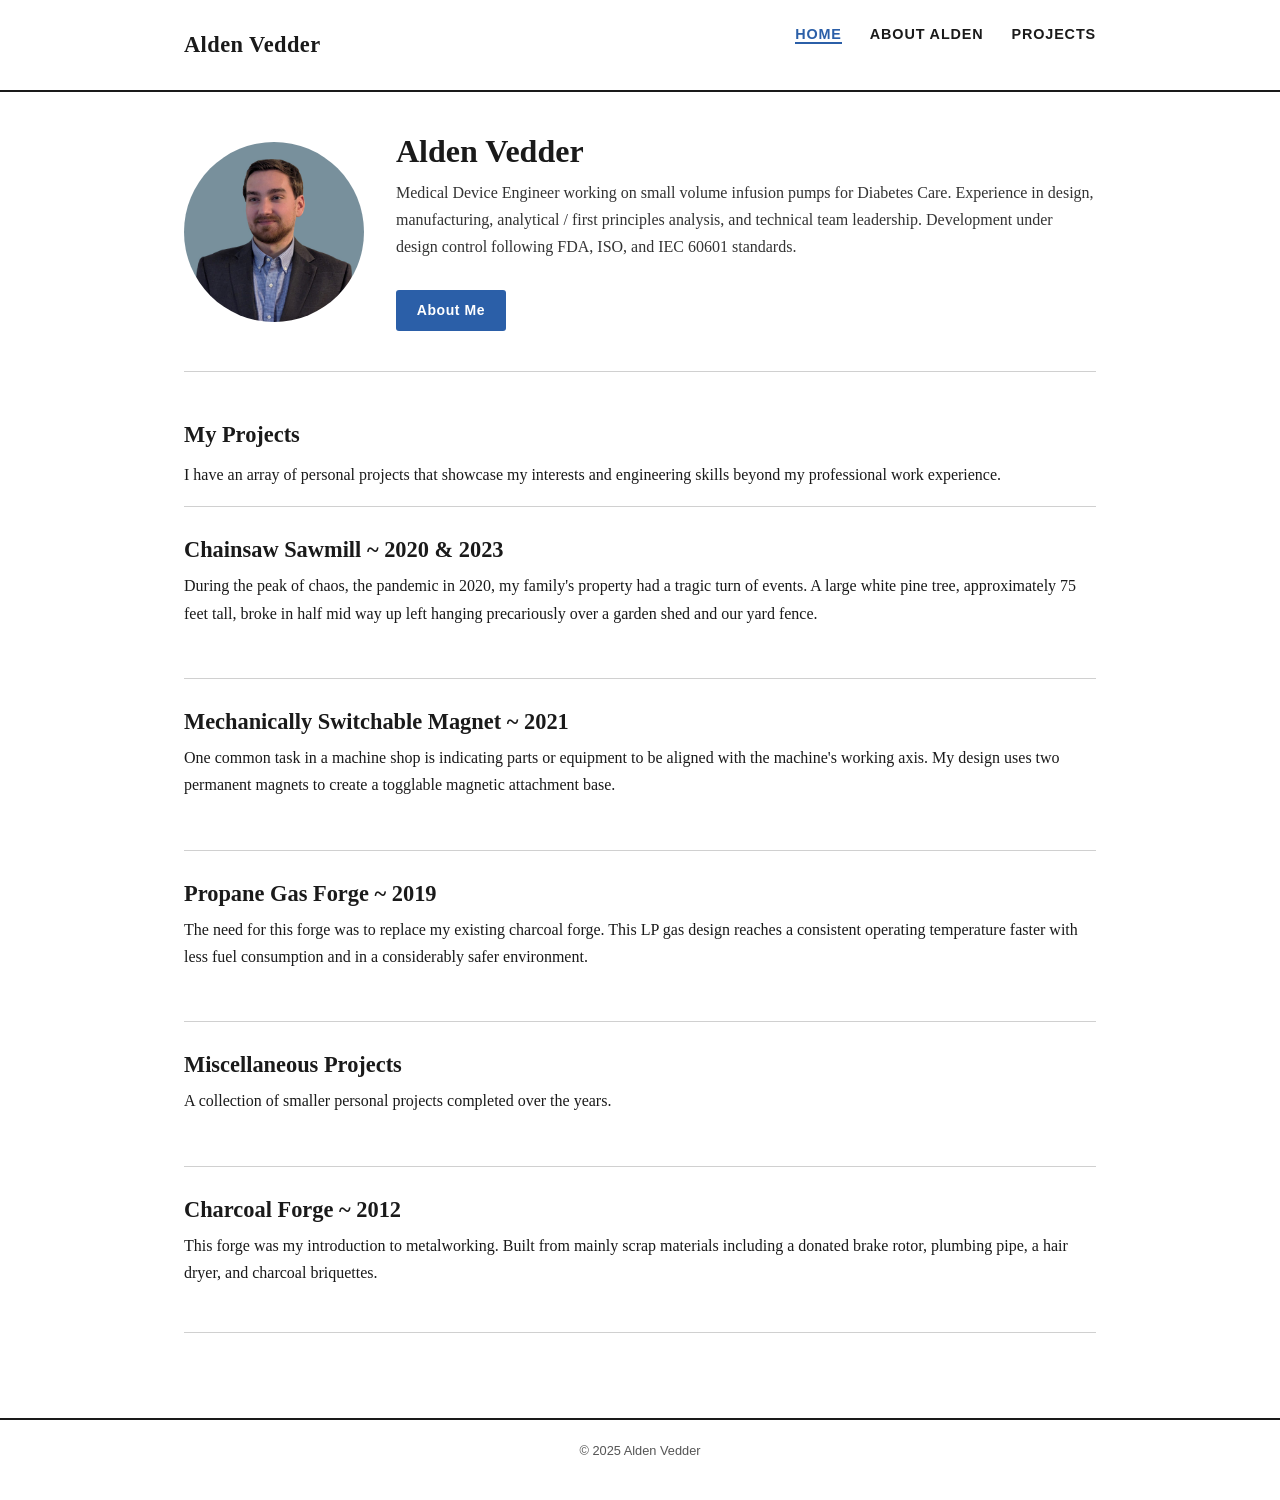
==== alden/index.html @ 625b511c "Added first pass of Alden's static webiste" ====
<!DOCTYPE html>
<html lang="en">
<head>
  <meta charset="UTF-8">
  <meta name="viewport" content="width=device-width, initial-scale=1">
  <title>Alden Vedder</title>
  <link rel="stylesheet" href="style.css">
</head>
<body>

  <header class="site-header">
    <div class="site-wrapper">
      <div class="site-title"><a href="index.html">Alden Vedder</a></div>
      <nav>
        <ul>
          <li><a href="index.html" class="active">Home</a></li>
          <li><a href="about.html">About Alden</a></li>
          <li><a href="projects.html">Projects</a></li>
        </ul>
      </nav>
    </div>
  </header>

  <main>
    <div class="site-wrapper">

      <!-- Hero: photo left, intro text right -->
      <section class="hero">
        <img src="images/about-headshot.jpg" alt="Alden Vedder headshot">
        <div class="hero-text">
          <h1>Alden Vedder</h1>
          <p>
            Medical Device Engineer working on small volume infusion pumps for
            Diabetes Care. Experience in design, manufacturing, analytical /
            first principles analysis, and technical team leadership.
            Development under design control following FDA, ISO, and
            IEC&nbsp;60601 standards.
          </p>
          <a href="about.html" class="btn">About Me</a>
        </div>
      </section>

      <!-- Projects section -->
      <h2>My Projects</h2>
      <p>I have an array of personal projects that showcase my interests and engineering skills beyond my professional work experience.</p>

      <ul class="project-list">

        <li class="project-card">
          <h2><a href="projects/chainsaw-sawmill.html">Chainsaw Sawmill ~ 2020 &amp; 2023</a></h2>
          <p>
            During the peak of chaos, the pandemic in 2020, my family's property
            had a tragic turn of events. A large white pine tree, approximately
            75 feet tall, broke in half mid way up left hanging precariously over
            a garden shed and our yard fence.
          </p>
        </li>

        <li class="project-card">
          <h2><a href="projects/switchable-magnet.html">Mechanically Switchable Magnet ~ 2021</a></h2>
          <p>
            One common task in a machine shop is indicating parts or equipment to
            be aligned with the machine's working axis. My design uses two
            permanent magnets to create a togglable magnetic attachment base.
          </p>
        </li>

        <li class="project-card">
          <h2><a href="projects/propane-forge.html">Propane Gas Forge ~ 2019</a></h2>
          <p>
            The need for this forge was to replace my existing charcoal forge.
            This LP gas design reaches a consistent operating temperature faster
            with less fuel consumption and in a considerably safer environment.
          </p>
        </li>

        <li class="project-card">
          <h2><a href="projects/misc-projects.html">Miscellaneous Projects</a></h2>
          <p>A collection of smaller personal projects completed over the years.</p>
        </li>

        <li class="project-card">
          <h2><a href="projects/charcoal-forge.html">Charcoal Forge ~ 2012</a></h2>
          <p>
            This forge was my introduction to metalworking. Built from mainly
            scrap materials including a donated brake rotor, plumbing pipe,
            a hair dryer, and charcoal briquettes.
          </p>
        </li>

      </ul>

    </div>
  </main>

  <footer class="site-footer">
    <div class="site-wrapper">
      <p>&copy; 2025 Alden Vedder</p>
    </div>
  </footer>

</body>
</html>
---- alden/style.css ----
/* ============================================================
   aldenvedder.com — Static Site Stylesheet
   Clean, maintainable CSS. Edit freely.
   ============================================================ */


/* ------------------------------------------------------------
   1. RESET & BASE
   ------------------------------------------------------------ */

*, *::before, *::after {
  box-sizing: border-box;
  margin: 0;
  padding: 0;
}

html {
  font-size: 16px;
}

body {
  font-family: Georgia, 'Times New Roman', serif;
  font-size: 1rem;
  line-height: 1.7;
  color: #1a1a1a;
  background: #ffffff;
}

img {
  display: block;
  max-width: 100%;
  height: auto;
}

a {
  color: #2b5fa8;
  text-decoration: none;
}

a:hover {
  text-decoration: underline;
}


/* ------------------------------------------------------------
   2. LAYOUT — PAGE WRAPPER
   ------------------------------------------------------------ */

.site-wrapper {
  max-width: 960px;
  margin: 0 auto;
  padding: 0 1.5rem;
}


/* ------------------------------------------------------------
   3. HEADER & NAVIGATION
   ------------------------------------------------------------ */

.site-header {
  border-bottom: 2px solid #1a1a1a;
  padding: 1.25rem 0;
  margin-bottom: 2.5rem;
}

.site-header .site-wrapper {
  display: flex;
  align-items: center;
  justify-content: space-between;
  flex-wrap: wrap;
  gap: 0.75rem;
}

.site-title {
  font-size: 1.4rem;
  font-weight: bold;
  letter-spacing: 0.02em;
  color: #1a1a1a;
}

.site-title a {
  color: inherit;
}

.site-title a:hover {
  text-decoration: none;
  color: #2b5fa8;
}

nav ul {
  list-style: none;
  display: flex;
  gap: 1.75rem;
  flex-wrap: wrap;
}

nav a {
  font-family: Arial, Helvetica, sans-serif;
  font-size: 0.9rem;
  font-weight: bold;
  text-transform: uppercase;
  letter-spacing: 0.06em;
  color: #1a1a1a;
}

nav a:hover {
  color: #2b5fa8;
  text-decoration: none;
}

nav a.active {
  color: #2b5fa8;
  border-bottom: 2px solid #2b5fa8;
}


/* ------------------------------------------------------------
   4. MAIN CONTENT AREA
   ------------------------------------------------------------ */

main {
  padding-bottom: 3rem;
}


/* ------------------------------------------------------------
   5. ONE-COLUMN LAYOUT
   ------------------------------------------------------------ */

.layout-one-col {
  max-width: 720px;
}


/* ------------------------------------------------------------
   6. TWO-COLUMN LAYOUT
   ------------------------------------------------------------ */

.layout-two-col {
  display: grid;
  grid-template-columns: 1fr 1fr;
  gap: 2.5rem;
  align-items: start;
}

/* Stack to one column on narrow screens */
@media (max-width: 768px) {
  .layout-two-col {
    grid-template-columns: 1fr;
    gap: 1.5rem;
  }
}


/* ------------------------------------------------------------
   7. TYPOGRAPHY
   ------------------------------------------------------------ */

h1 {
  font-size: 2rem;
  line-height: 1.2;
  margin-bottom: 1.25rem;
}

h2 {
  font-size: 1.4rem;
  line-height: 1.3;
  margin-top: 2rem;
  margin-bottom: 0.75rem;
}

h3 {
  font-size: 1.15rem;
  line-height: 1.4;
  margin-top: 1.5rem;
  margin-bottom: 0.5rem;
}

p {
  margin-bottom: 1.1rem;
}

ul, ol {
  margin-left: 1.5rem;
  margin-bottom: 1.1rem;
}

li {
  margin-bottom: 0.35rem;
}

hr {
  border: none;
  border-top: 1px solid #d0d0d0;
  margin: 2rem 0;
}


/* ------------------------------------------------------------
   8. HERO / INTRO SECTION (home page)
   ------------------------------------------------------------ */

.hero {
  display: grid;
  grid-template-columns: auto 1fr;
  gap: 2rem;
  align-items: center;
  margin-bottom: 3rem;
  padding-bottom: 2.5rem;
  border-bottom: 1px solid #d0d0d0;
}

.hero img {
  width: 180px;
  height: 180px;
  object-fit: cover;
  border-radius: 50%;
}

.hero-text h1 {
  margin-bottom: 0.5rem;
}

.hero-text p {
  font-size: 1rem;
  color: #333;
}

@media (max-width: 768px) {
  .hero {
    grid-template-columns: 1fr;
    text-align: center;
  }

  .hero img {
    margin: 0 auto;
  }
}


/* ------------------------------------------------------------
   9. BUTTONS / CALLS TO ACTION
   ------------------------------------------------------------ */

.btn {
  display: inline-block;
  padding: 0.55rem 1.3rem;
  background: #2b5fa8;
  color: #ffffff;
  font-family: Arial, Helvetica, sans-serif;
  font-size: 0.875rem;
  font-weight: bold;
  letter-spacing: 0.04em;
  border-radius: 3px;
  margin-top: 0.75rem;
}

.btn:hover {
  background: #1d4580;
  text-decoration: none;
}


/* ------------------------------------------------------------
   10. PROJECT CARDS (projects listing page)
   ------------------------------------------------------------ */

.project-list {
  list-style: none;
  margin: 0;
  padding: 0;
}

.project-card {
  border-top: 1px solid #d0d0d0;
  padding: 1.75rem 0;
}

.project-card:last-child {
  border-bottom: 1px solid #d0d0d0;
}

.project-card h2 {
  margin-top: 0;
  margin-bottom: 0.5rem;
}

.project-card h2 a {
  color: #1a1a1a;
}

.project-card h2 a:hover {
  color: #2b5fa8;
  text-decoration: none;
}


/* ------------------------------------------------------------
   11. PROJECT DETAIL — IMAGES
   ------------------------------------------------------------ */

.project-image {
  margin: 1.5rem 0;
}

.project-image img {
  width: 100%;
}

.project-image figcaption {
  font-size: 0.85rem;
  color: #555;
  margin-top: 0.4rem;
  font-style: italic;
}

/* Gallery: side-by-side images that stack on mobile */
.image-gallery {
  display: grid;
  grid-template-columns: repeat(auto-fill, minmax(260px, 1fr));
  gap: 1rem;
  margin: 1.5rem 0;
}

.image-gallery img {
  width: 100%;
  height: auto;
}


/* ------------------------------------------------------------
   12. POST NAVIGATION (prev / next)
   ------------------------------------------------------------ */

.post-nav {
  display: flex;
  justify-content: space-between;
  flex-wrap: wrap;
  gap: 1rem;
  border-top: 1px solid #d0d0d0;
  margin-top: 2.5rem;
  padding-top: 1.25rem;
  font-family: Arial, Helvetica, sans-serif;
  font-size: 0.875rem;
}

.post-nav a {
  color: #2b5fa8;
}


/* ------------------------------------------------------------
   13. FOOTER
   ------------------------------------------------------------ */

.site-footer {
  border-top: 2px solid #1a1a1a;
  padding: 1.25rem 0;
  margin-top: 2rem;
  font-family: Arial, Helvetica, sans-serif;
  font-size: 0.8rem;
  color: #555;
  text-align: center;
}
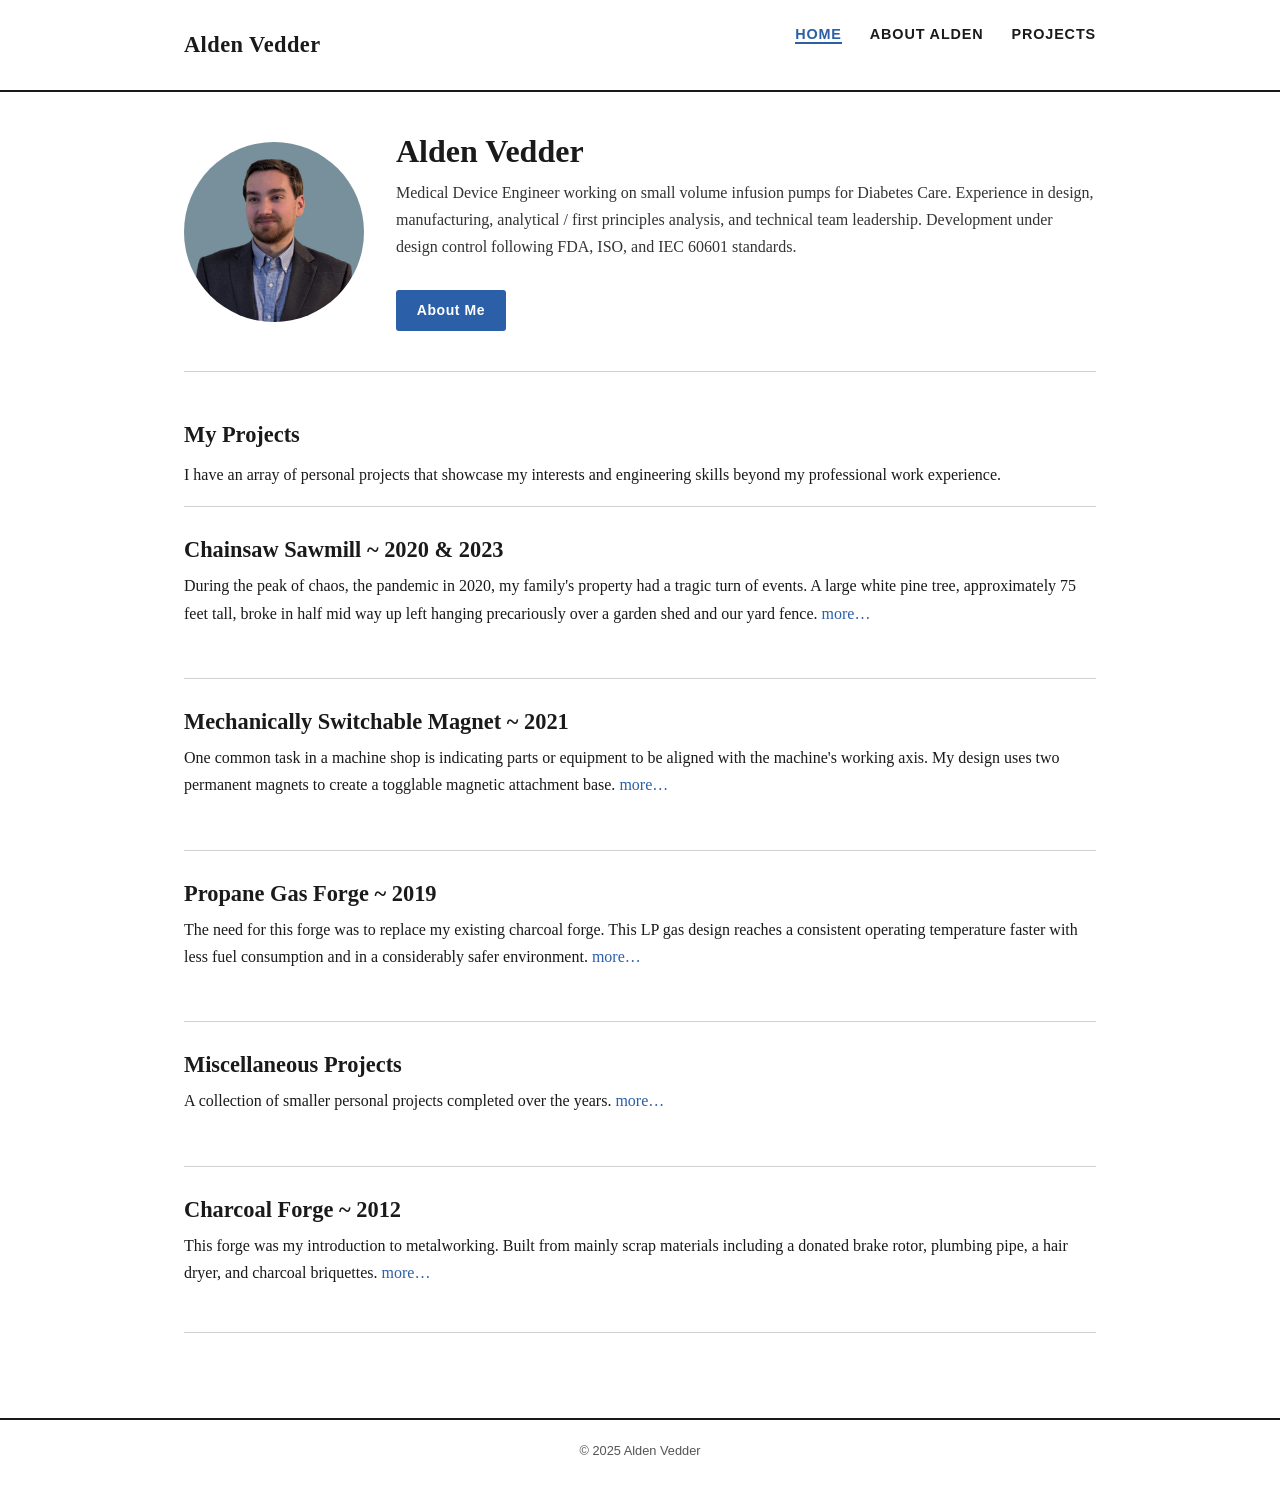
==== commit 0ceac4a6: "Added more... hyperlink to end of project blurbs." ====
--- a/alden/index.html
+++ b/alden/index.html
@@ -53,6 +53,7 @@
             had a tragic turn of events. A large white pine tree, approximately
             75 feet tall, broke in half mid way up left hanging precariously over
             a garden shed and our yard fence.
+            <a href="projects/chainsaw-sawmill.html">more&hellip;</a>
           </p>
         </li>
 
@@ -62,6 +63,7 @@
             One common task in a machine shop is indicating parts or equipment to
             be aligned with the machine's working axis. My design uses two
             permanent magnets to create a togglable magnetic attachment base.
+            <a href="projects/switchable-magnet.html">more&hellip;</a>
           </p>
         </li>
 
@@ -71,12 +73,16 @@
             The need for this forge was to replace my existing charcoal forge.
             This LP gas design reaches a consistent operating temperature faster
             with less fuel consumption and in a considerably safer environment.
+            <a href="projects/propane-forge.html">more&hellip;</a>
           </p>
         </li>
 
         <li class="project-card">
           <h2><a href="projects/misc-projects.html">Miscellaneous Projects</a></h2>
-          <p>A collection of smaller personal projects completed over the years.</p>
+          <p>
+            A collection of smaller personal projects completed over the years.
+            <a href="projects/misc-projects.html">more&hellip;</a>
+          </p>
         </li>
 
         <li class="project-card">
@@ -85,6 +91,7 @@
             This forge was my introduction to metalworking. Built from mainly
             scrap materials including a donated brake rotor, plumbing pipe,
             a hair dryer, and charcoal briquettes.
+            <a href="projects/charcoal-forge.html">more&hellip;</a>
           </p>
         </li>
 
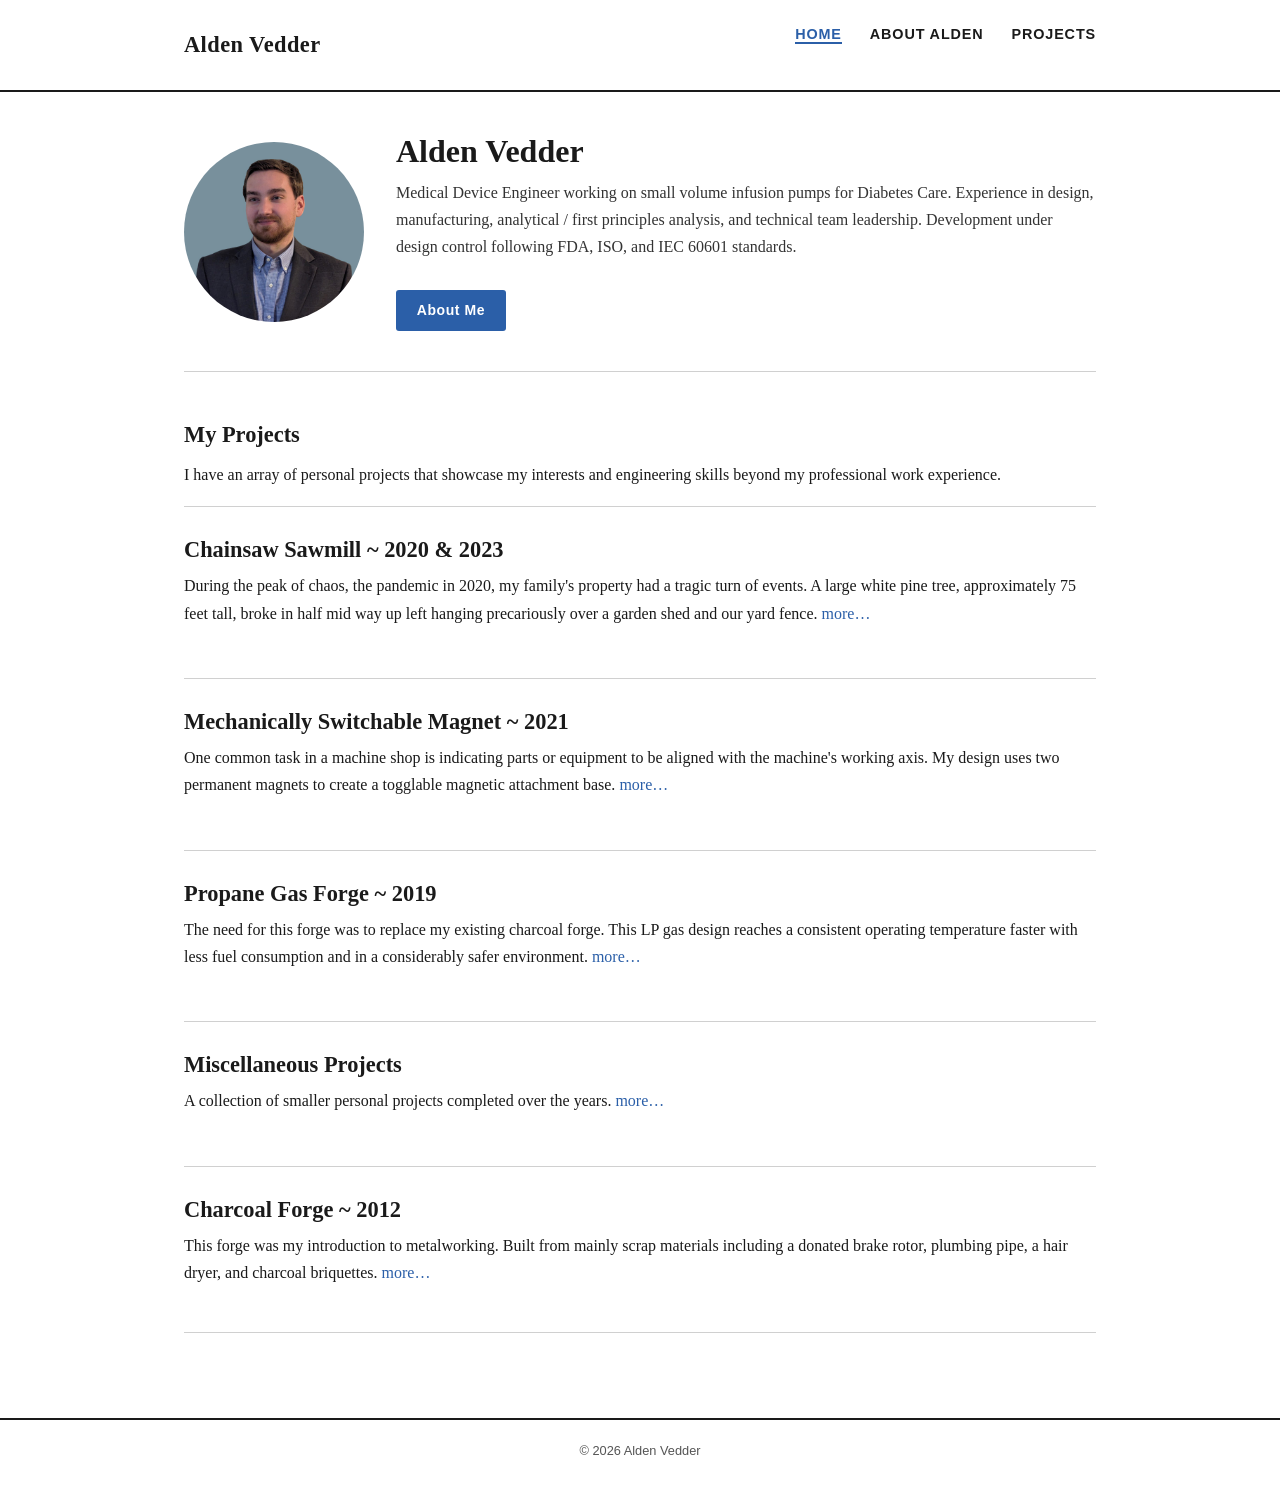
==== commit b894a593: "Update copyright date on Alden's website." ====
--- a/alden/index.html
+++ b/alden/index.html
@@ -102,7 +102,7 @@
 
   <footer class="site-footer">
     <div class="site-wrapper">
-      <p>&copy; 2025 Alden Vedder</p>
+      <p>&copy; 2026 Alden Vedder</p>
     </div>
   </footer>
 
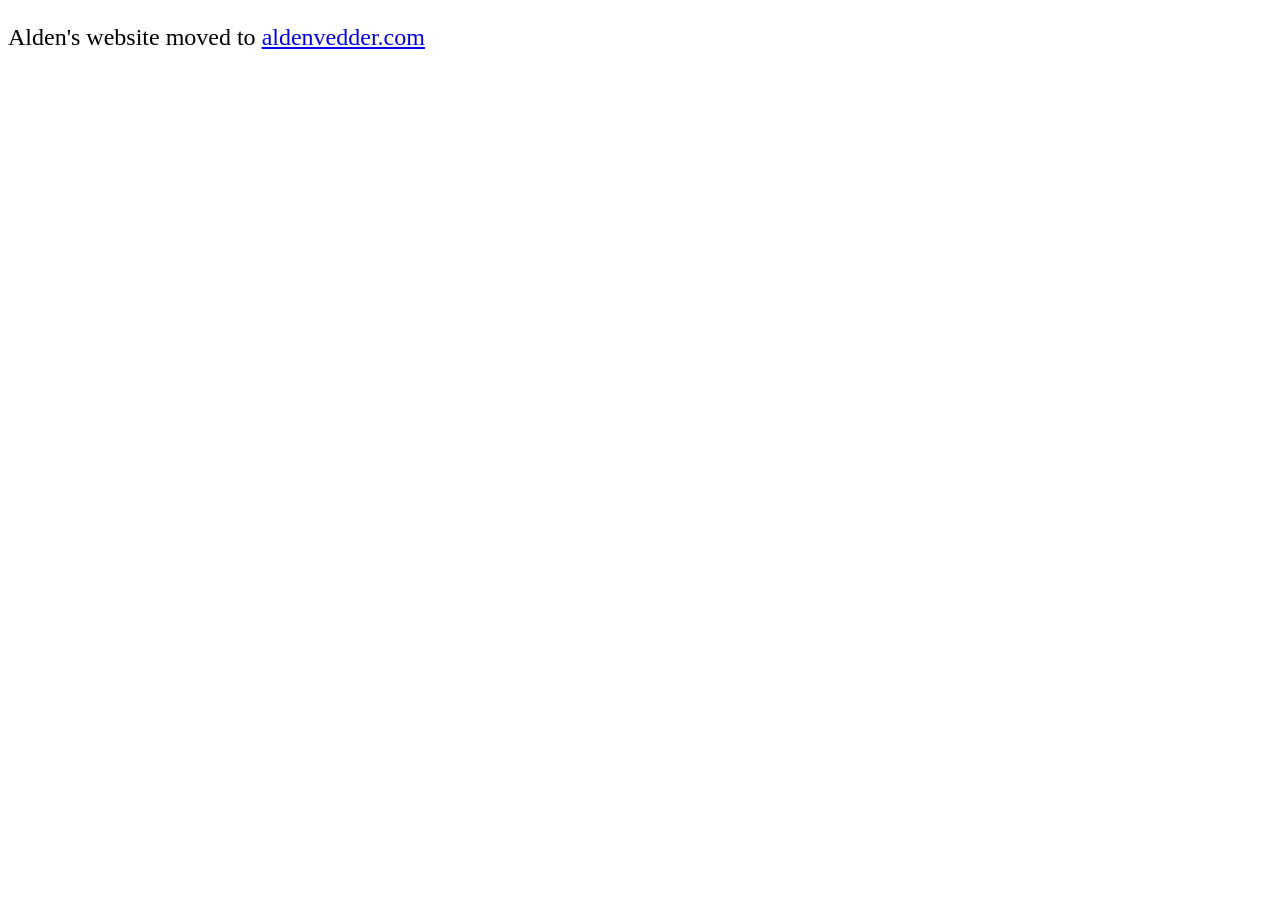
==== commit c0b82c7a: "Removed Alden's website" ====
--- a/alden/index.html
+++ b/alden/index.html
@@ -4,107 +4,12 @@
   <meta charset="UTF-8">
   <meta name="viewport" content="width=device-width, initial-scale=1">
   <title>Alden Vedder</title>
-  <link rel="stylesheet" href="style.css">
 </head>
 <body>
-
-  <header class="site-header">
-    <div class="site-wrapper">
-      <div class="site-title"><a href="index.html">Alden Vedder</a></div>
-      <nav>
-        <ul>
-          <li><a href="index.html" class="active">Home</a></li>
-          <li><a href="about.html">About Alden</a></li>
-          <li><a href="projects.html">Projects</a></li>
-        </ul>
-      </nav>
-    </div>
-  </header>
-
   <main>
-    <div class="site-wrapper">
-
-      <!-- Hero: photo left, intro text right -->
-      <section class="hero">
-        <img src="images/about-headshot.jpg" alt="Alden Vedder headshot">
-        <div class="hero-text">
-          <h1>Alden Vedder</h1>
-          <p>
-            Medical Device Engineer working on small volume infusion pumps for
-            Diabetes Care. Experience in design, manufacturing, analytical /
-            first principles analysis, and technical team leadership.
-            Development under design control following FDA, ISO, and
-            IEC&nbsp;60601 standards.
-          </p>
-          <a href="about.html" class="btn">About Me</a>
-        </div>
-      </section>
-
-      <!-- Projects section -->
-      <h2>My Projects</h2>
-      <p>I have an array of personal projects that showcase my interests and engineering skills beyond my professional work experience.</p>
-
-      <ul class="project-list">
-
-        <li class="project-card">
-          <h2><a href="projects/chainsaw-sawmill.html">Chainsaw Sawmill ~ 2020 &amp; 2023</a></h2>
-          <p>
-            During the peak of chaos, the pandemic in 2020, my family's property
-            had a tragic turn of events. A large white pine tree, approximately
-            75 feet tall, broke in half mid way up left hanging precariously over
-            a garden shed and our yard fence.
-            <a href="projects/chainsaw-sawmill.html">more&hellip;</a>
-          </p>
-        </li>
-
-        <li class="project-card">
-          <h2><a href="projects/switchable-magnet.html">Mechanically Switchable Magnet ~ 2021</a></h2>
-          <p>
-            One common task in a machine shop is indicating parts or equipment to
-            be aligned with the machine's working axis. My design uses two
-            permanent magnets to create a togglable magnetic attachment base.
-            <a href="projects/switchable-magnet.html">more&hellip;</a>
-          </p>
-        </li>
-
-        <li class="project-card">
-          <h2><a href="projects/propane-forge.html">Propane Gas Forge ~ 2019</a></h2>
-          <p>
-            The need for this forge was to replace my existing charcoal forge.
-            This LP gas design reaches a consistent operating temperature faster
-            with less fuel consumption and in a considerably safer environment.
-            <a href="projects/propane-forge.html">more&hellip;</a>
-          </p>
-        </li>
-
-        <li class="project-card">
-          <h2><a href="projects/misc-projects.html">Miscellaneous Projects</a></h2>
-          <p>
-            A collection of smaller personal projects completed over the years.
-            <a href="projects/misc-projects.html">more&hellip;</a>
-          </p>
-        </li>
-
-        <li class="project-card">
-          <h2><a href="projects/charcoal-forge.html">Charcoal Forge ~ 2012</a></h2>
-          <p>
-            This forge was my introduction to metalworking. Built from mainly
-            scrap materials including a donated brake rotor, plumbing pipe,
-            a hair dryer, and charcoal briquettes.
-            <a href="projects/charcoal-forge.html">more&hellip;</a>
-          </p>
-        </li>
-
-      </ul>
-
-    </div>
+    <p style="font-size: 1.5rem;">
+      Alden's website moved to <a href="https://aldenvedder.com/">aldenvedder.com</a>
+    </p>
   </main>
-
-  <footer class="site-footer">
-    <div class="site-wrapper">
-      <p>&copy; 2026 Alden Vedder</p>
-    </div>
-  </footer>
-
 </body>
 </html>
